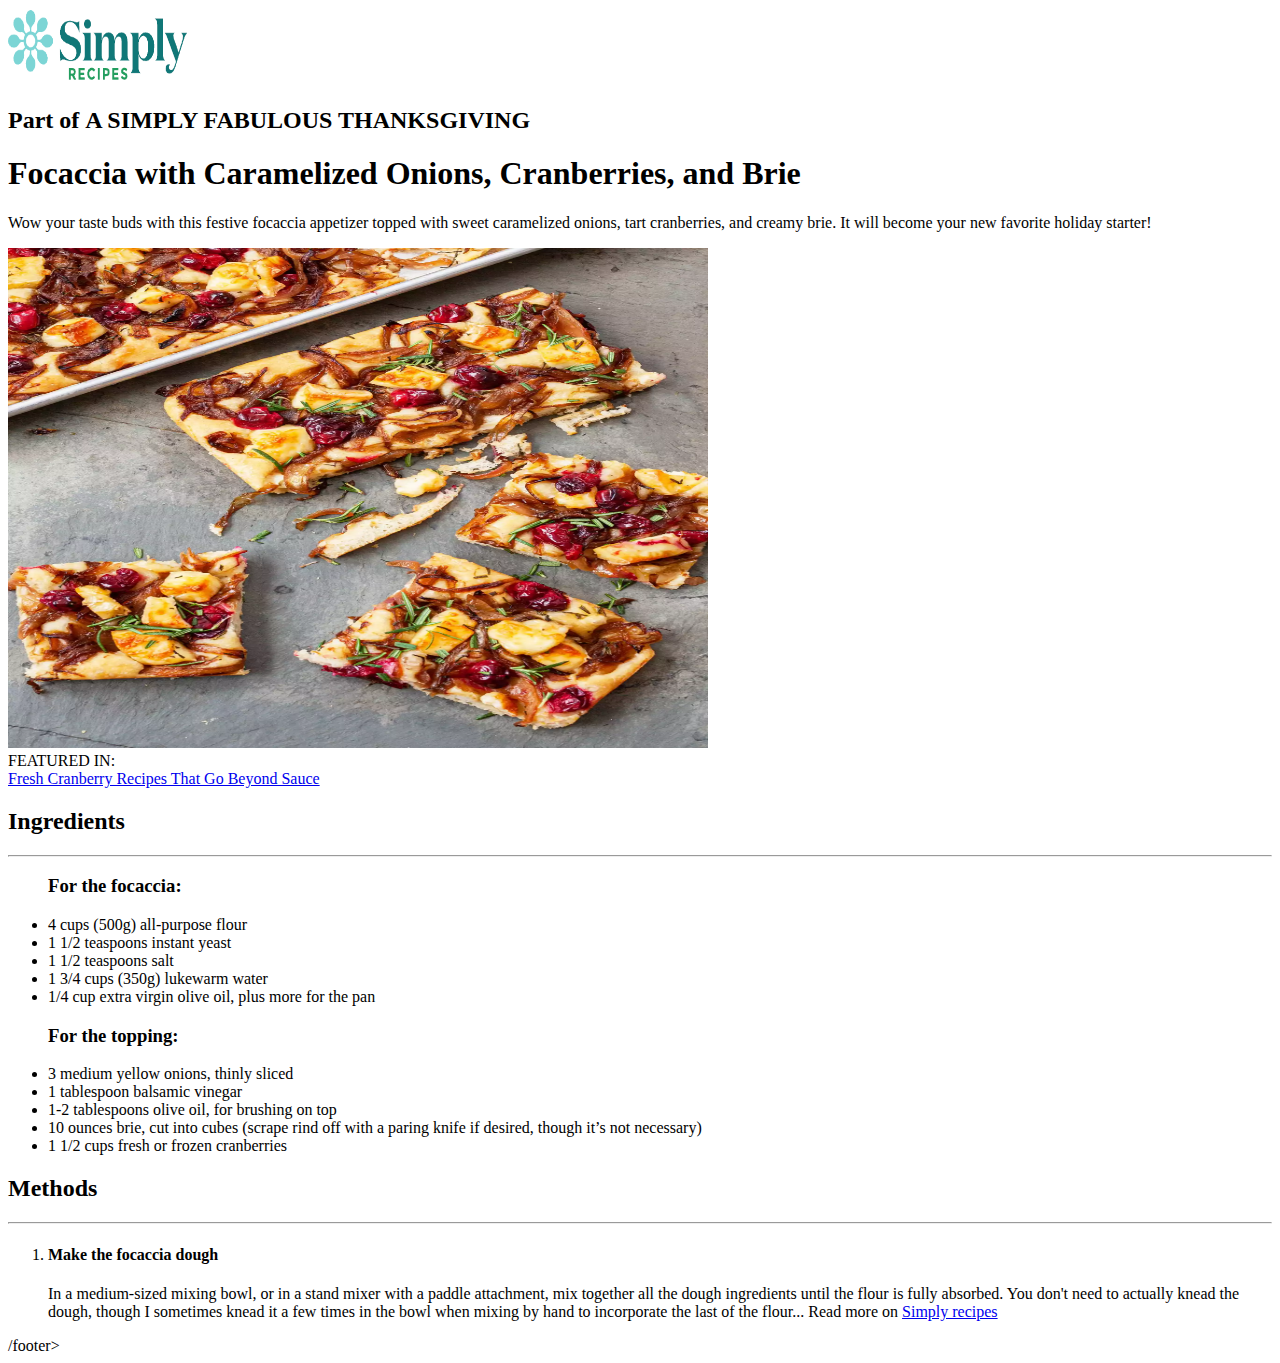
==== settimana1/esercizio2giorno3/index.html @ 8f8cf98b "esercizio2giorno3" ====
<!DOCTYPE html>
<html lang="it">
<head>
    <meta charset="UTF-8">
    <meta http-equiv="X-UA-Compatible" content="IE=edge">
    <meta name="viewport" content="width=device-width, initial-scale=1.0">
    <link rel="stylesheet" href="https://fonts.googleapis.com/css2?family=Roboto&display=swap">
    <link rel="stylesheet" href="assets/css/style.css">
    <title>Bonanno Francesco Stefano (Focaccia)</title>
</head>

<body>
    
    <header>
        <div>
            <div>
            <img src="assets/images/logo.png" width="180" height="75">
            

             <h2 class="titoletto1" >Part of <b> A SIMPLY FABULOUS THANKSGIVING</b></h2>
             <h1 class="titoletto2" > <strong> Focaccia with Caramelized Onions, Cranberries, and Brie</strong></h1>
             <p>Wow your taste buds with this festive focaccia appetizer topped with sweet caramelized onions, tart cranberries, and creamy brie. It will become your new favorite holiday starter!</p>
             </div>
              <div>
             <img src="assets/images/__opt__aboutcom__coeus__resources__content_migration__simply_recipes__uploads__2020__12__Cranberry-Brie-Onion-Focaccia-LEAD-4-616c900337a44d82b82fe04845ba8c2b.webp"
              alt="Image: Sally Vegas"
             width="700px" height="500px">
            </div>
         </div>
    
             <div>
                  FEATURED IN:
                    <li><a href="javascript:void(0)">Fresh Cranberry Recipes That Go Beyond Sauce</li></a>
                
                 </div>
                 <div><h2>Ingredients</h2>

                <hr>

            </header>
                <main>
                <div>
                      <ul>
                        <h3><strong>For the focaccia:</strong></h3>
                    
                     <li>4 cups (500g) all-purpose flour</li>
                     <li>1 1/2 teaspoons instant yeast</li>
                     <li> 1 1/2 teaspoons salt</li>
                     <li>1 3/4 cups (350g) lukewarm water</li>
                     <li>1/4 cup extra virgin olive oil, plus more for the pan</li>
                
                     </ul>
                     </div>
                     <div>

                         <ul>
                         <h3><strong>For the topping:</strong></h3>
                    
                          <li>3 medium yellow onions, thinly sliced</li>
                         <li>1 tablespoon balsamic vinegar</li>
                         <li>1-2 tablespoons olive oil, for brushing on top</li>
                         <li>10 ounces brie, cut into cubes (scrape rind off with a paring knife if desired, though it’s not necessary)</li>
                         <li> 1 1/2 cups fresh or frozen cranberries</li>
                         </ul>

                       <div>
                     
                </main>
                <footer>
                    <h2>Methods</h2>

                         <hr>
                         <div id="link2">
                         <ol>
                         <li><h4><b> Make the focaccia dough</b></h4>In a medium-sized mixing bowl, or in a stand mixer with a paddle attachment, mix together all the dough ingredients until the flour is fully absorbed. You don't need to actually knead the dough, though I sometimes knead it a few times in the bowl when mixing by hand to incorporate the last of the flour...
                         Read more on <a href="javascript:void(0):">Simply recipes</a></li>                      
                          </ol>
                 </div>

                 /footer>
                      

                 </div>
                

            

            </div>

        

        </div>
    
</body>
</html>
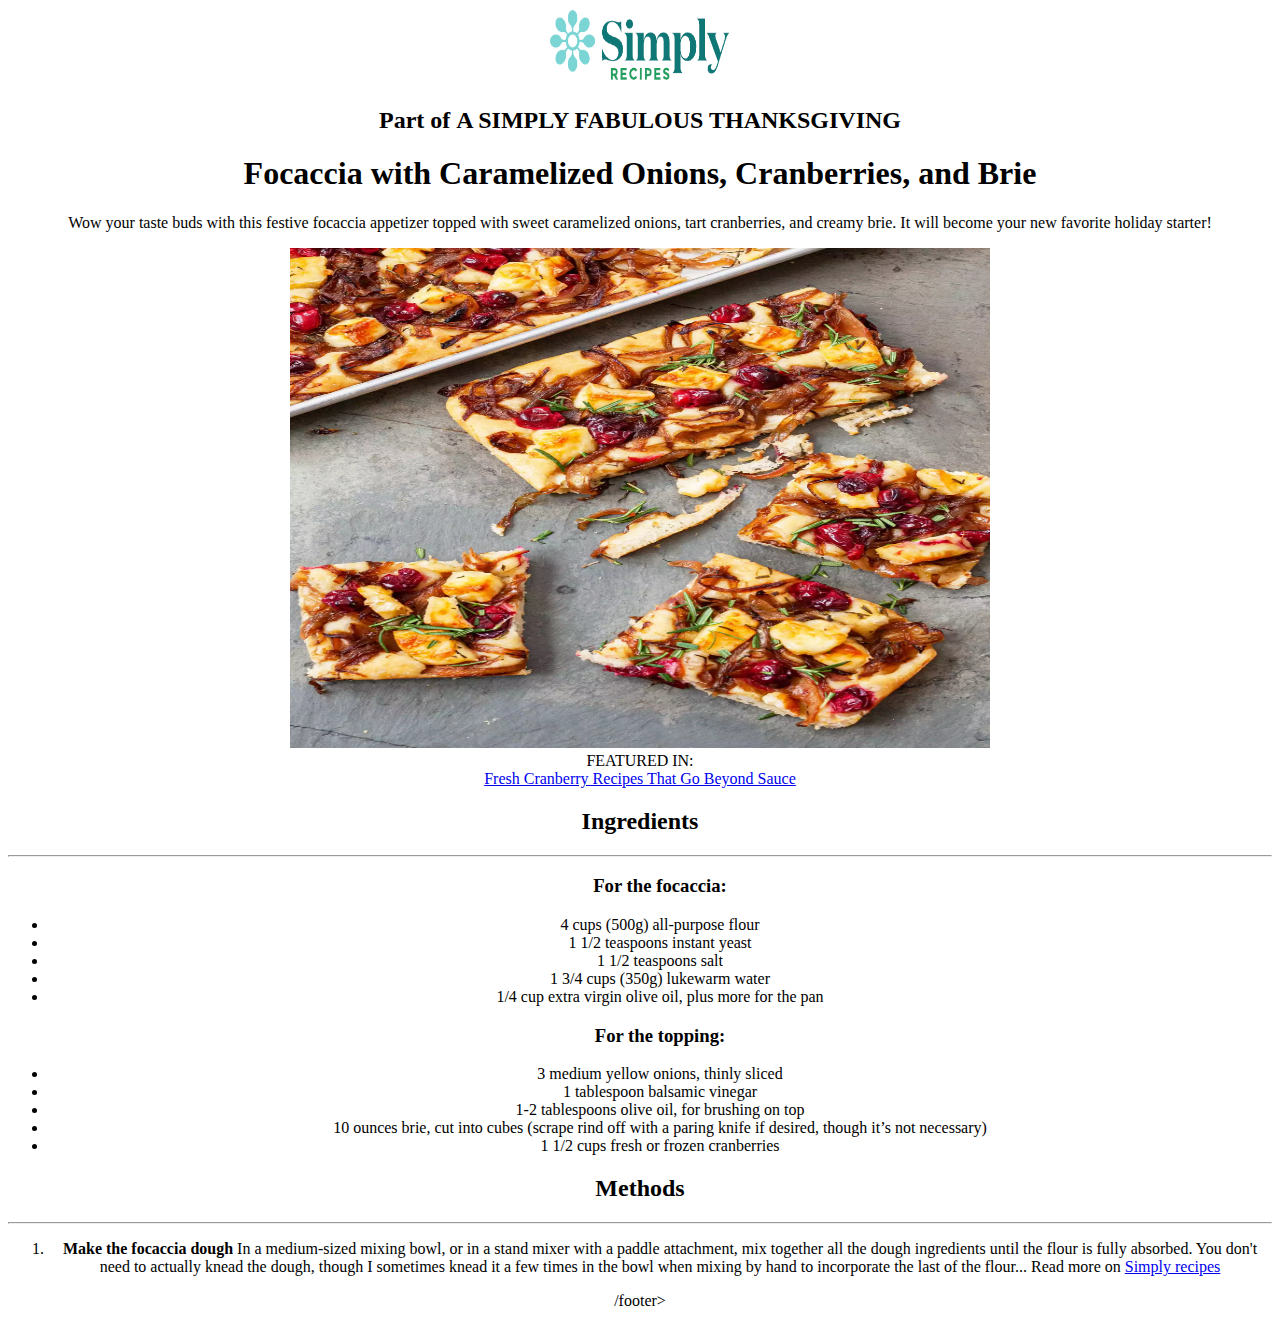
==== commit 94da03cd: "esercizio2giorno3ok" ====
--- a/settimana1/esercizio2giorno3/index.html
+++ b/settimana1/esercizio2giorno3/index.html
@@ -1,6 +1,6 @@
 <!DOCTYPE html>
-<html lang="it">
-<head>
+<html lang="it"> 
+<head> 
     <meta charset="UTF-8">
     <meta http-equiv="X-UA-Compatible" content="IE=edge">
     <meta name="viewport" content="width=device-width, initial-scale=1.0">
@@ -13,7 +13,7 @@
     
     <header>
         <div>
-            <div>
+            <div >
             <img src="assets/images/logo.png" width="180" height="75">
             
 
@@ -72,7 +72,7 @@
                          <hr>
                          <div id="link2">
                          <ol>
-                         <li><h4><b> Make the focaccia dough</b></h4>In a medium-sized mixing bowl, or in a stand mixer with a paddle attachment, mix together all the dough ingredients until the flour is fully absorbed. You don't need to actually knead the dough, though I sometimes knead it a few times in the bowl when mixing by hand to incorporate the last of the flour...
+                         <li><strong> Make the focaccia dough </strong> In a medium-sized mixing bowl, or in a stand mixer with a paddle attachment, mix together all the dough ingredients until the flour is fully absorbed. You don't need to actually knead the dough, though I sometimes knead it a few times in the bowl when mixing by hand to incorporate the last of the flour...
                          Read more on <a href="javascript:void(0):">Simply recipes</a></li>                      
                           </ol>
                  </div>
--- a/settimana1/esercizio2giorno3/assets/css/style.css
+++ b/settimana1/esercizio2giorno3/assets/css/style.css
@@ -0,0 +1,5 @@
+@import url('https://fonts.googleapis.com/css2?family=Roboto&display=swap');
+
+html , body{
+    text-align: center;
+}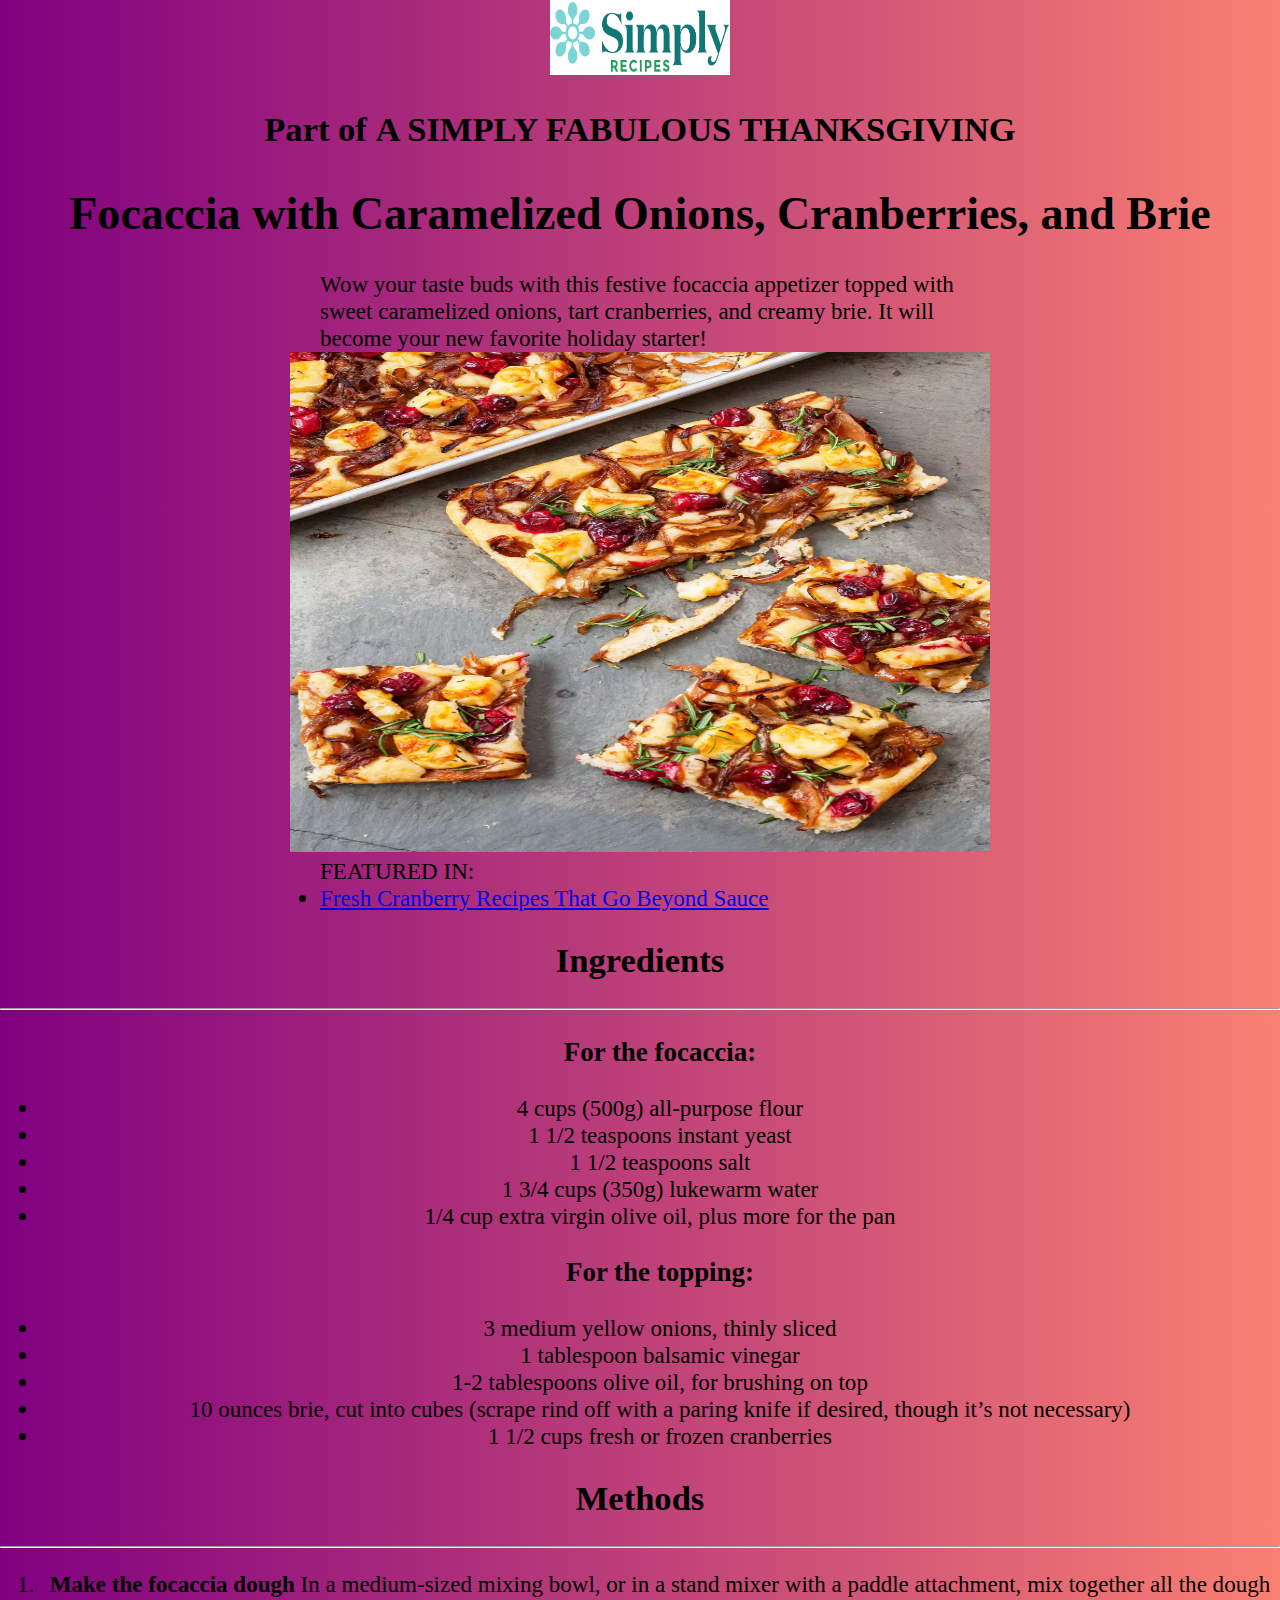
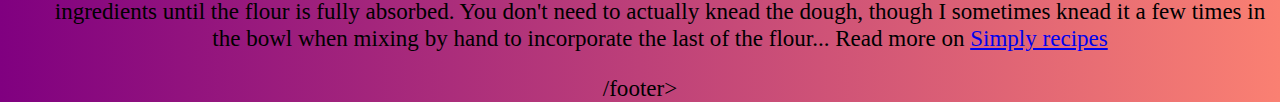
==== commit ba671e18: "esercizio2giorno3ok" ====
--- a/settimana1/esercizio2giorno3/index.html
+++ b/settimana1/esercizio2giorno3/index.html
@@ -28,9 +28,9 @@
             </div>
          </div>
     
-             <div>
-                  FEATURED IN:
-                    <li><a href="javascript:void(0)">Fresh Cranberry Recipes That Go Beyond Sauce</li></a>
+             <div class="link1" >
+                 FEATURED IN:
+                    <li  ><a href="javascript:void(0)">Fresh Cranberry Recipes That Go Beyond Sauce</li></a>
                 
                  </div>
                  <div><h2>Ingredients</h2>
--- a/settimana1/esercizio2giorno3/assets/css/style.css
+++ b/settimana1/esercizio2giorno3/assets/css/style.css
@@ -2,4 +2,26 @@
 
 html , body{
     text-align: center;
-}+    margin: 0;
+    background-image: linear-gradient(to left, salmon,purple);
+    font-size: 1.2em;
+  }
+
+  .titoletto1 {
+    text-align: center;
+    margin-bottom: 2rem;
+  }
+
+  p {
+    width: 50%;
+    text-align: left;
+    margin: auto;
+  }
+
+  .link1 {
+    width: 50%;
+    text-align: left;
+    margin: auto;
+  }
+
+
